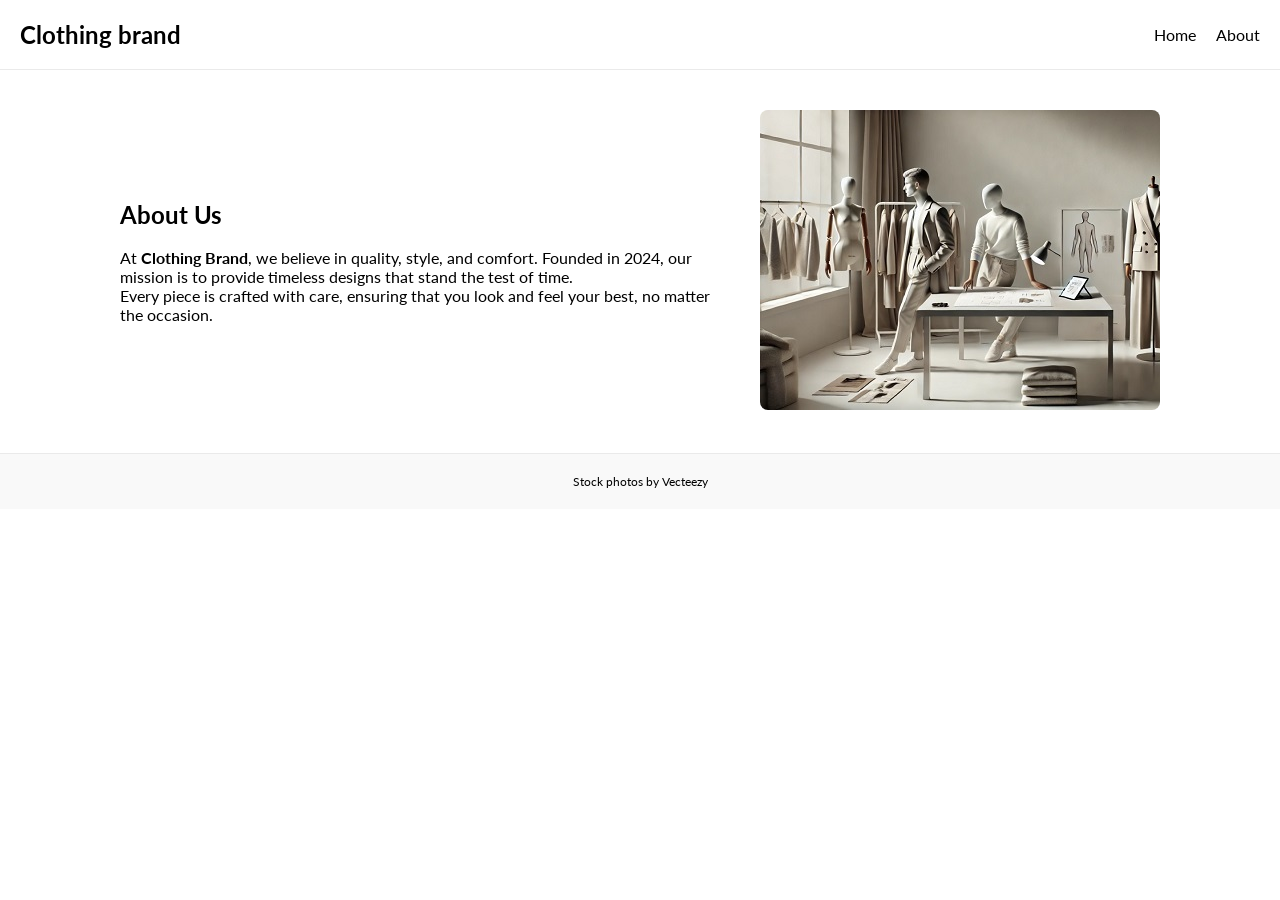
==== about.html @ d9ff3ec7 "Initial commit" ====
<!DOCTYPE html>
<html lang="en">

<head>
    <meta charset="UTF-8">
    <meta name="viewport" content="width=device-width, initial-scale=1.0">
    <title>About Us - YOUR CLOTHING BRAND</title>
    <link rel="stylesheet" href="style.css">
    <link rel="icon" href="images/favicon.png" type="image/x-icon">
    <link rel="shortcut icon" href="images/favicon.png" type="image/x-icon">
    <style>
        @media (max-width: 768px) {
            header {
                flex-direction: column;
                text-align: center;
            }

            .links {
                flex-direction: column;
                gap: 10px;
            }

            .about-content {
                flex-direction: column;
                padding: 20px;
            }

            .about-text {
                font-size: 14px;
            }
        }
    </style>
</head>

<body>
    <header>
        <div class="logo">Clothing brand</div>
        <nav class="links">
            <a href="index.html">Home</a>
            <a href="about.html">About</a>
        </nav>
    </header>
    <section class="about-content"
        style="display: flex; justify-content: center; align-items: center; gap: 40px; padding: 40px;">
        <div class="about-text" style="max-width: 600px;">
            <h1>About Us</h1><br>
            <p>At <strong>Clothing Brand</strong>, we believe in quality, style, and comfort. Founded in 2024, our
                mission is to provide timeless designs that stand the test of time.</p>
            <p>Every piece is crafted with care, ensuring that you look and feel your best, no matter the occasion.</p>
        </div>
        <div class="about-image">
            <img src="images/about-us.jpg" alt="Team working on clothing designs" width="400" height="300"
                style="border-radius: 8px;">
        </div>
    </section>
    <footer
        style="text-align: center; padding: 20px; border-top: 1px solid rgb(234, 234, 234); font-size: 12px; background-color: rgb(249, 249, 249);">
        <a href="https://www.vecteezy.com/free-photos/">Stock photos by Vecteezy</a>
    </footer>
</body>

</html>
---- style.css ----
@import url('https://fonts.googleapis.com/css2?family=Lato:ital,wght@0,100;0,300;0,400;0,700;0,900;1,100;1,300;1,400;1,700;1,900&display=swap');

html {
    scroll-behavior: smooth;
}

* {
    margin: 0;
    padding: 0;
    box-sizing: border-box;
}

body {
    font-family: "Lato", sans-serif;
    color: #000;
    background-color: rgb(255, 255, 255);
    margin: 0;
    padding: 0;
}

header {
    display: flex;
    justify-content: space-between;
    align-items: center;
    padding: 20px;
    border-bottom: 1px solid rgb(234, 234, 234);
    position: sticky;
    top: 0;
    z-index: 1000;
    background-color: rgb(255, 255, 255);
}

.logo {
    font-size: 24px;
    font-weight: bold;
}

.links {
    display: flex;
    gap: 20px;
}

.links a {
    text-decoration: none;
    color: rgb(0, 0, 0);
    font-size: 16px;
    transition: all 0.3s ease;
}

.links a:hover {
    color: rgb(101, 101, 101);
    text-decoration: underline;
    transform: scale(1.1);
}

.hero {
    height: 900px;
    width: 100%;
    display: flex;
    flex-direction: column;
    justify-content: center;
    align-items: center;
    text-align: center;
    background-color: rgb(249, 249, 249);
    padding: 20px;
    position: relative;
    background-size: cover;
    overflow: hidden;
}

.hero h1 {
    font-size: 40px;
    margin-bottom: 10px;
    position: relative;
    z-index: 1;
    transition: all 0.3s ease;
}

.hero p {
    font-size: 16px;
    margin-bottom: 20px;
    color: rgb(85, 85, 85);
    position: relative;
    z-index: 1;
    transition: all 0.3s ease;
}

.hero p:hover,
.hero h1:hover {
    transform: scale(1.02);
}

.hero::before {
    content: "";
    position: absolute;
    top: 0;
    left: 0;
    right: 0;
    bottom: 0;
    background: url('images/background.jpg') no-repeat center center;
    background-size: cover;
    opacity: 0.2;
    z-index: 0;
}

.collection {
    text-decoration: none;
    padding: 10px 20px;
    border: 1px solid rgb(0, 0, 0);
    color: rgb(0, 0, 0);
    font-size: 16px;
    transition: all 0.3s ease;
    position: relative;
    z-index: 1;
}

.collection:hover {
    color: rgb(255, 255, 255);
    background-color: rgb(0, 0, 0);
    transform: scale(1.1);
}

.products {
    display: flex;
    flex-direction: row;
    justify-content: center;
    align-items: center;
    gap: 50px;
    padding: 10px;
}

.product {
    text-align: center;
    border: 1px solid #eaeaea;
    padding: 10px;
    transition: all 0.3s ease;
}

.product:hover {
    background-color: #ededed;
    border: 1px solid #c1c1c1;
    transform: translateY(-5px);
    box-shadow: 0 4px 6px rgba(0, 0, 0, 0.2);
}

.product img {
    width: 100%;
    height: auto;
    margin-bottom: 10px;
}

.product h2 {
    font-size: 16px;
    margin-bottom: 10px;
}

.product p {
    font-size: 15px;
    margin-bottom: 30px;
    color: rgb(85, 85, 85);
}

.product a {
    text-decoration: none;
    padding: 10px 20px;
    background-color: transparent;
    color: rgb(0, 0, 0);
    font-size: 18px;
    transition: all 0.3s ease;
    text-align: center;
}

.product a:hover {
    color: rgb(255, 12, 12);
    transform: scale(1.1);
}

footer {
    text-align: center;
    padding: 20px;
    border-top: 1px solid rgb(234, 234, 234);
    font-size: 12px;
    background-color: rgb(249, 249, 249);
}

footer a {
    text-decoration: none;
    color: rgb(0, 0, 0);
    transition: all 0.3s ease;
}

footer a:hover {
    color: rgb(75, 75, 75);
    text-decoration: underline;
    transform: scale(1.1);
}

@media (max-width: 768px) {
    header {
        flex-direction: column;
        text-align: center;
    }

    .links {
        flex-direction: column;
        gap: 10px;
    }

    .products {
        flex-direction: column;
        gap: 20px;
    }

    .hero h1 {
        font-size: 30px;
    }

    .hero p {
        font-size: 14px;
    }
}
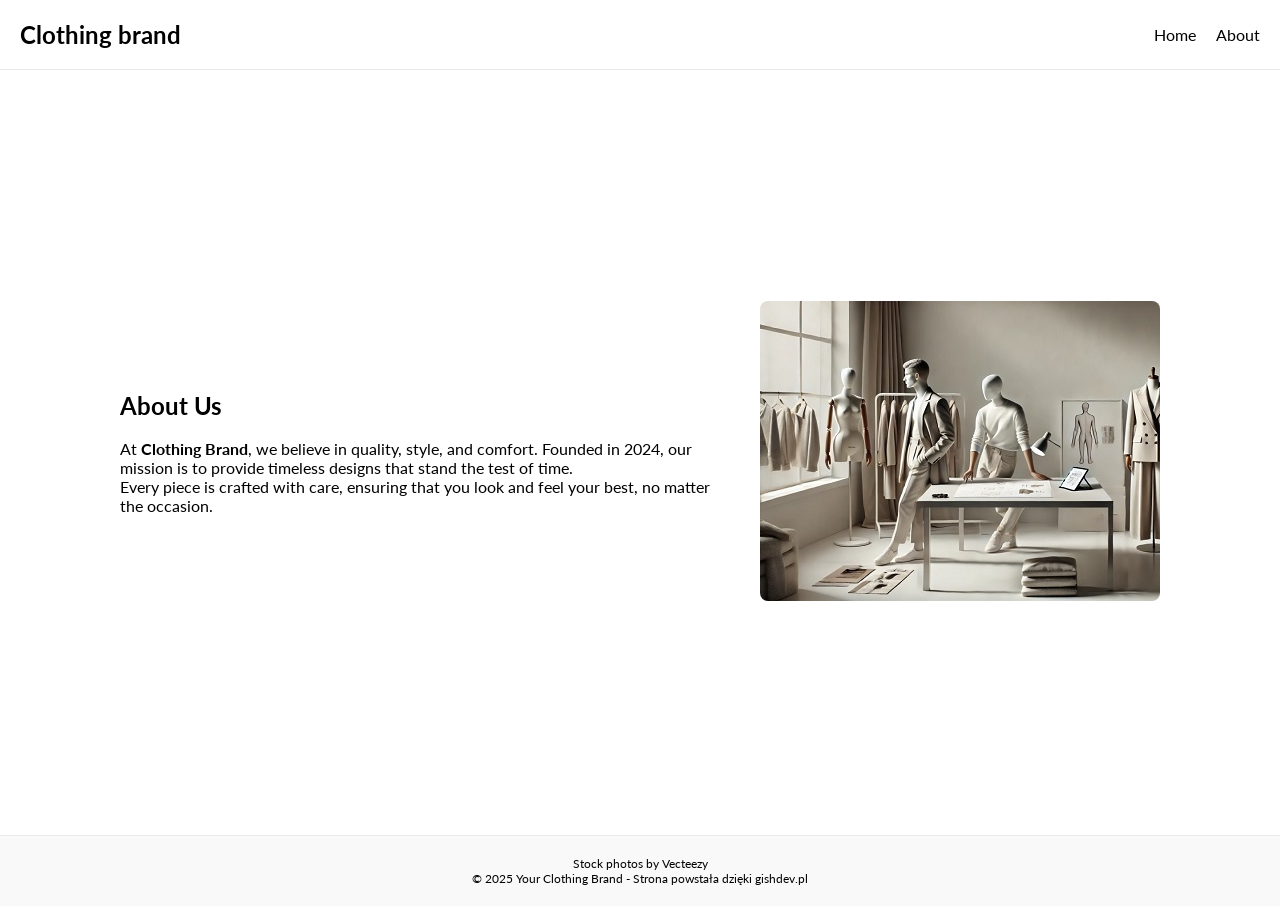
==== commit 6930fa54: "basic changes" ====
--- a/about.html
+++ b/about.html
@@ -41,7 +41,7 @@
         </nav>
     </header>
     <section class="about-content"
-        style="display: flex; justify-content: center; align-items: center; gap: 40px; padding: 40px;">
+        style="display: flex; justify-content: center; align-items: center; gap: 40px; padding: 40px; height: 85vh;">
         <div class="about-text" style="max-width: 600px;">
             <h1>About Us</h1><br>
             <p>At <strong>Clothing Brand</strong>, we believe in quality, style, and comfort. Founded in 2024, our
@@ -56,6 +56,7 @@
     <footer
         style="text-align: center; padding: 20px; border-top: 1px solid rgb(234, 234, 234); font-size: 12px; background-color: rgb(249, 249, 249);">
         <a href="https://www.vecteezy.com/free-photos/">Stock photos by Vecteezy</a>
+        <p>&copy; 2025 Your Clothing Brand - Strona powstała dzięki gishdev.pl</p>
     </footer>
 </body>
 
